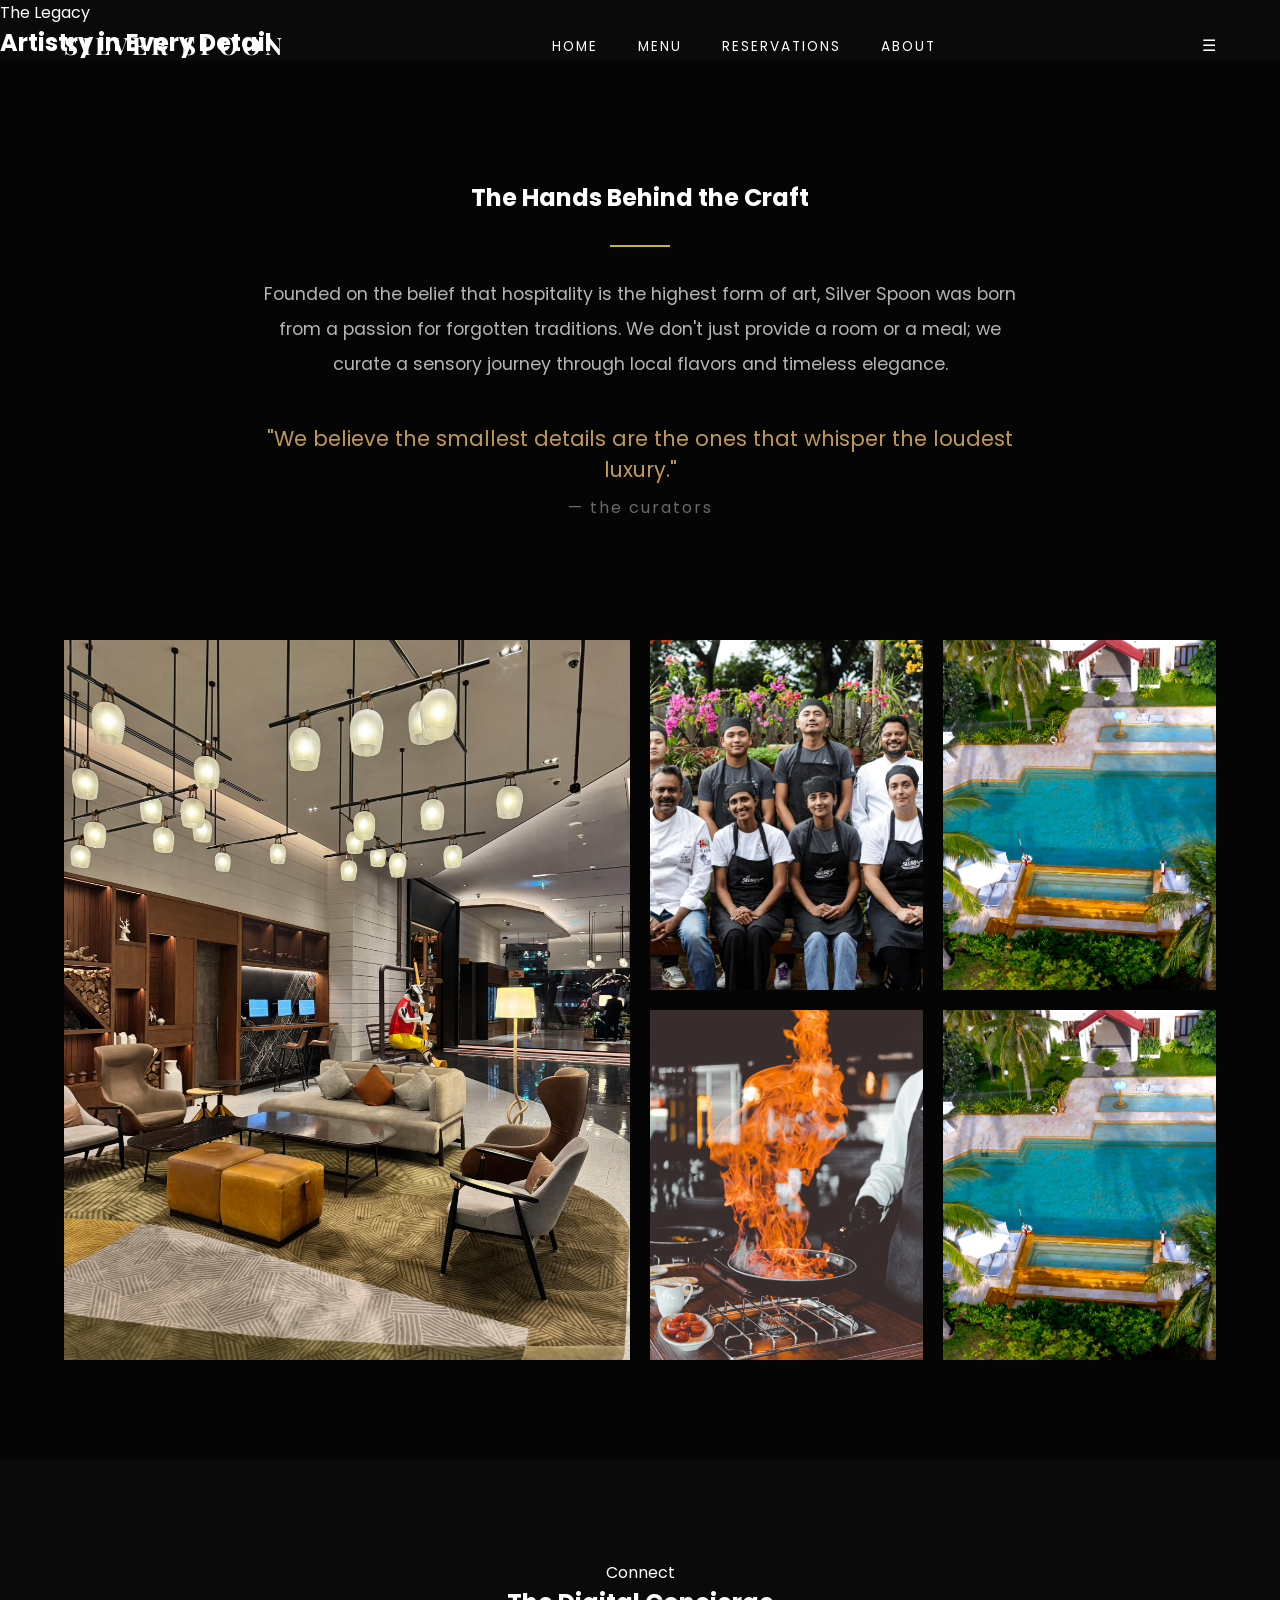
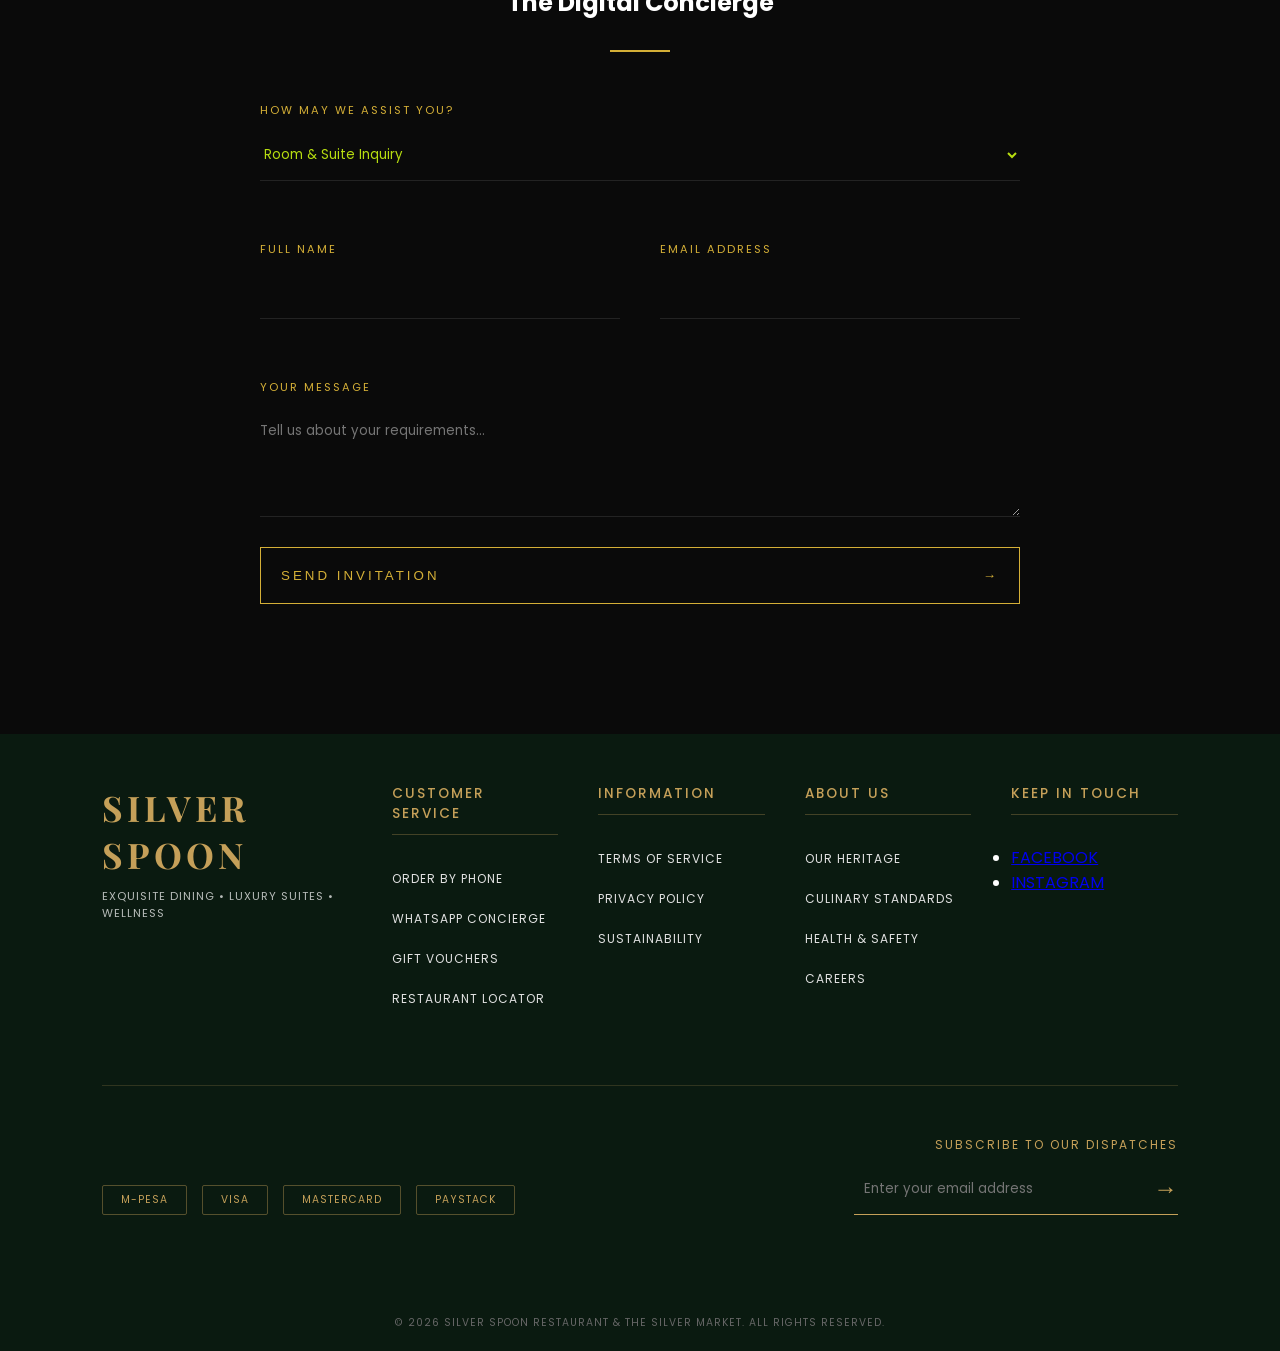
==== about.html @ 0d9676a4 "addition on about page" ====
<!DOCTYPE html>
<html lang="en">
<head>
    <meta charset="UTF-8">
    <meta name="viewport" content="width=device-width, initial-scale=1.0">
    <title>Silver Spoon | Fine Dining</title>
    <link href="https://fonts.googleapis.com/css2?family=Playfair+Display:ital,wght@0,400;0,700;1,400&family=Poppins:wght@300;400;500&display=swap" rel="stylesheet">
    <link rel="stylesheet" href="about.css">
</head>
<body>

    <nav class="navbar">
        <div class="logo">SILVER SPOON</div>
        <ul class="nav-links" id="navLinks">
            <li><a href="index.html">Home</a></li>
            <li><a href="menu.html">Menu</a></li>
            <li><a href="reservation.html">Reservations</a></li>
            <li><a href="about.html">About</a></li>
        </ul>
        <div class="menu-toggle" id="menuToggle">☰</div>
    </nav>
    
            <section class="about-hero">
    <div class="hero-overlay"></div>
    <div class="hero-content">
        <span class="eyebrow reveal">The Legacy</span>
        <h1 class="reveal">Artistry in <span class="gold-text">Every Detail</span></h1>
    </div>
</section>

<section class="story-centered reveal">
    <div class="container-small text-centered">
        <h2 class="serif-text">The Hands Behind the Craft</h2>
        <div class="gold-divider-centered"></div>
        <p class="description">Founded on the belief that hospitality is the highest form of art, Silver Spoon was born from a passion for forgotten traditions. We don't just provide a room or a meal; we curate a sensory journey through local flavors and timeless elegance.</p>
        <p class="image-quote italic">"We believe the smallest details are the ones that whisper the loudest luxury."</p>
        <p class="signature">— The Curators</p>
    </div>
</section>

<section class="mosaic-section reveal">
    <div class="mosaic-grid">
        <div class="mosaic-item large">
            <img src="img/new/lobby.jpg" alt="Culinary Team">
            <div class="item-caption"><span>Our Culinary Brigade</span></div>
        </div>
        <div class="mosaic-item">
            <img src="img/new/culnary.jpg" alt="The Lobby">
            <div class="item-caption"><span>The Grand Hall</span></div>
        </div>
        <div class="mosaic-item">
            <img src="img/new/swim.jpg" alt="Plating Art">
            <div class="item-caption"><span>Culinary Precision</span></div>
        </div>
        <div class="mosaic-item">
            <img src="img/bgg.jpg" alt="Spa Team">
            <div class="item-caption"><span>Wellness Curators</span></div>
        </div>
          <div class="mosaic-item">
            <img src="img/new/swim.jpg" alt="Plating Art">
            <div class="item-caption"><span>Culinary Precision</span></div>
        </div>
    </div>
</section>

<section class="contact-section reveal">
    <div class="form-wrapper">
        <div class="form-header text-centered">
            <span class="eyebrow">Connect</span>
            <h2 class="serif-text">The Digital Concierge</h2>
            <div class="gold-divider-centered"></div>
        </div>

        <form id="luxury-contact-form">
            <div class="input-row">
                <div class="input-group">
                    <label>How may we assist you?</label>
                    <select>
                        <option>Room & Suite Inquiry</option>
                        <option>Private Dining Request</option>
                        <option>Event Planning</option>
                    </select>
                </div>
            </div>
            <div class="input-row">
                <div class="input-group">
                    <label>Full Name</label>
                    <input type="text" placeholder="" required>
                </div>
                <div class="input-group">
                    <label>Email Address</label>
                    <input type="email" placeholder="" required>
                </div>
            </div>
            <div class="input-group">
                <label>Your Message</label>
                <textarea rows="4" placeholder="Tell us about your requirements..."></textarea>
            </div>
            <button type="submit" class="submit-btn gold-bg">
                <span>Send Invitation</span>
                <span class="arrow">→</span>
            </button>
        </form>
    </div>
</section>
        
    
    
    <div class="footer">
        <footer class="luxury-footer">
    <div class="footer-top">
        <div class="footer-col brand-col">
            <h2 class="footer-logo">SILVER SPOON</h2>
            <p class="footer-tagline">Exquisite Dining • Luxury Suites • Wellness</p>
        </div>

        <div class="footer-col">
            <h3>CUSTOMER SERVICE</h3>
            <ul class="footer-links">
                <li><a href="#">Order by Phone</a></li>
                <li><a href="#">WhatsApp Concierge</a></li>
                <li><a href="#">Gift Vouchers</a></li>
                <li><a href="#">Restaurant Locator</a></li>
            </ul>
        </div>

        <div class="footer-col">
            <h3>INFORMATION</h3>
            <ul class="footer-links">
                <li><a href="#">Terms of Service</a></li>
                <li><a href="#">Privacy Policy</a></li>
                <li><a href="#">Sustainability</a></li>
            </ul>
        </div>

        <div class="footer-col">
            <h3>ABOUT US</h3>
            <ul class="footer-links">
                <li><a href="#">Our Heritage</a></li>
                <li><a href="#">Culinary Standards</a></li>
                <li><a href="#">Health & Safety</a></li>
                <li><a href="#">Careers</a></li>
            </ul>
        </div>

        <div class="footer-col">
            <h3>KEEP IN TOUCH</h3>
            <ul class="footer-socials">
                <li><a href="#"><i class="fab fa-facebook"></i> FACEBOOK</a></li>
                <li><a href="#"><i class="fab fa-instagram"></i> INSTAGRAM</a></li>
            </ul>
        </div>
    </div>

    <div class="footer-middle">
        <div class="payment-methods">
            <span class="pay-icon">M-PESA</span>
            <span class="pay-icon">VISA</span>
            <span class="pay-icon">MASTERCARD</span>
            <span class="pay-icon">PAYSTACK</span>
        </div>

        <div class="newsletter-box">
            <label>SUBSCRIBE TO OUR DISPATCHES</label>
            <form id="footer-subscribe">
                <input type="email" placeholder="Enter your email address" required>
                <button type="submit">→</button>
            </form>
        </div>
    </div>

    <div class="footer-bottom">
        <p>© 2026 SILVER SPOON RESTAURANT & THE SILVER MARKET. ALL RIGHTS RESERVED.</p>
    </div>
</footer>

    </div>

    <script src="about.js"></script>
</body>
</html>
---- about.css ----
:root {
    --gold: #d4af37;
    --dark: #0a0a0a;
    --white: #ffffff;
    --serif: 'Playfair Display', serif;
    --sans: 'Poppins', sans-serif;
}

* {
    margin: 0;
    padding: 0;
    box-sizing: border-box;
}

body {
    background-color: var(--dark);
    color: var(--white);
    font-family: var(--sans);
    overflow-x: hidden;
}

/* NAVBAR */
.navbar {
    position: fixed;
    top: 0;
    width: 100%;
    height: 90px;
    display: flex;
    justify-content: space-between;
    align-items: center;
    padding: 0 5%;
    z-index: 1000;
    transition: 0.5s;
}

.logo {
    font-family: var(--serif);
    font-size: 1.5rem;
    letter-spacing: 4px;
    font-weight: 700;
}

.nav-links {
    display: flex;
    list-style: none;
    gap: 40px;
}

.nav-links a {
    text-decoration: none;
    color: var(--white);
    font-size: 0.85rem;
    letter-spacing: 2px;
    text-transform: uppercase;
    transition: 0.3s;
}

.nav-links a:hover { color: var(--gold); }

/* --- LAYOUT UTILITIES --- */
.container-small {
     max-width: 800px;
      margin: 0 auto; 
      padding: 0 20px; }
.text-centered { 
    text-align: center; 
}
.gold-divider-centered {
     width: 60px;
      height: 2px;
       background: var(--gold); 
       margin: 30px auto; 
    }

/* --- STORY SECTION --- */
.story-centered {
     padding: 120px 0;
      background: #050505;
     }
.description { 
    color: rgba(255,255,255,0.7);
     line-height: 2;
      margin-bottom: 40px;
       font-size: 1.1rem; 
    }
.image-quote {
     color: #c09a53;
      font-size: 1.3rem;
       margin-bottom: 10px;
     }
.signature {
     color: rgba(255,255,255,0.4); 
     text-transform: lowercase;
      letter-spacing: 2px; 
    }

/* --- MOSAIC GRID --- */
.mosaic-section { 
    padding: 0 5% 100px;
     background: #050505; 
    }
.mosaic-grid { 
    display: grid; 
    grid-template-columns: repeat(4, 1fr); 
    grid-template-rows: repeat(2, 350px); 
    gap: 20px; 
}
.mosaic-item {
     position: relative; 
     overflow: hidden;
     }
.mosaic-item img {
    
    width: 100%;
     height: 100%; 
     object-fit: cover;
      transition: 0.8s ease;
     }
.mosaic-item.large { 
    grid-column: span 2;
     grid-row: span 2; 
    }
.mosaic-item:hover img { 
    transform: scale(1.05);
 }

.item-caption { 
    position: absolute; 
    bottom: 0;
     left: 0;
      width: 100%; 
      padding: 20px;
    background: linear-gradient(transparent, rgba(0,0,0,0.7));
    color: white;
     font-size: 0.8rem; 
     letter-spacing: 2px;
      text-transform: uppercase;
    opacity: 0; 
    transition: 0.5s;
}
.mosaic-item:hover .item-caption { opacity: 1; }

/* --- LUXURY FORM --- */
.contact-section { 
    padding: 100px 0; 
    background: #0a0a0a; 
}
.form-wrapper {
     max-width: 800px;
      margin: 0 auto;
       padding: 0 20px; 
    }

#luxury-contact-form {
     margin-top: 50px; 
    }
.input-row {
     display: flex;
      gap: 40px; 
      margin-bottom: 30px;
     }
.input-group {
     flex: 1; 
     display: flex; 
     flex-direction: column;
      margin-bottom: 30px;
     }

.input-group label { 
    color: var(--gold);
     font-size: 0.7rem; 
     text-transform: uppercase; 
    letter-spacing: 2px;
     margin-bottom: 10px; 
}

.input-group input, .input-group select, .input-group textarea {
    background: transparent;
     border: none;
      border-bottom: 1px solid rgba(255,255,255,0.1);
    padding: 15px 0;
     color: rgb(183, 221, 16); 
     font-family: inherit; transition: 0.3s;
}

.input-group input:focus, .input-group textarea:focus { 
    outline: none;
     border-bottom-color: var(--gold); 
}

.submit-btn {
    width: 100%;
     padding: 20px;
      border: 1px solid var(--gold);
    background: transparent;
     color: var(--gold);
      cursor: pointer;
    display: flex;
     justify-content: space-between;
     align-items: center;
    text-transform: uppercase;
     letter-spacing: 3px;
      transition: 0.4s;
}
.submit-btn:hover {
     background: var(--gold);
     color: black; }

/* --- MOBILE RESPONSIVENESS --- */
@media (max-width: 768px) {
    .mosaic-grid { grid-template-columns: 1fr; grid-template-rows: auto; }
    .mosaic-item.large { grid-column: span 1; grid-row: span 1; }
    .mosaic-item { height: 300px; }
    .input-row { flex-direction: column; gap: 0; }
}
/* FOOTER STYLES */ */
.luxury-footer {
    background-color: #0a1a10; 
    color: #ffffff;
    padding: 100px 8% 40px;
    font-family: 'Poppins', sans-serif;
}

.footer-top {
    display: grid;
    grid-template-columns: 1.5fr 1fr 1fr 1fr 1fr;
    gap: 40px;
    padding-bottom: 60px;
    border-bottom: 1px solid rgba(197, 160, 89, 0.2); 
}

.footer-logo {
    font-family: 'Playfair Display', serif;
    font-size: 2.2rem;
    color: #c5a059; /* Gold */
    letter-spacing: 4px;
    margin-bottom: 10px;
}

.footer-tagline {
    font-size: 0.7rem;
    letter-spacing: 1px;
    opacity: 0.7;
    text-transform: uppercase;
}

.footer-col h3 {
    font-size: 0.85rem;
    letter-spacing: 2px;
    margin-bottom: 30px;
    color: #c5a059;
    font-weight: 500;
    border-bottom: 1px solid rgba(197, 160, 89, 0.3);
    padding-bottom: 10px;
}

.footer-links {
    list-style: none;
    padding: 0;
}

.footer-links li {
    margin-bottom: 15px;
}

.footer-links a {
    text-decoration: none;
    color: #e0e0e0;
    font-size: 0.75rem;
    text-transform: uppercase;
    letter-spacing: 1px;
    transition: 0.3s;
}

.footer-links a:hover {
    color: #c5a059;
    padding-left: 5px;
}

/* MIDDLE ROW: PAYMENTS & NEWSLETTER */
.footer-middle {
    display: flex;
    justify-content: space-between;
    align-items: flex-end;
    padding: 50px 0;
    flex-wrap: wrap;
    gap: 40px;
}

.payment-methods {
    display: flex;
    gap: 15px;
}

.pay-icon {
    border: 1px solid rgba(197, 160, 89, 0.4);
    padding: 6px 18px;
    font-size: 0.65rem;
    border-radius: 2px;
    color: #c5a059;
    letter-spacing: 1px;
}

.newsletter-box label {
    display: block;
    font-size: 0.75rem;
    letter-spacing: 2px;
    margin-bottom: 15px;
    text-align: right;
    color: #c5a059;
}

#footer-subscribe {
    display: flex;
    border-bottom: 1px solid #c5a059;
    padding-bottom: 5px;
}

#footer-subscribe input {
    background: transparent;
    border: none;
    color: white;
    padding: 10px;
    width: 300px;
    outline: none;
    font-family: 'Poppins', sans-serif;
}

#footer-subscribe button {
    background: transparent;
    color: #c5a059;
    border: none;
    font-size: 1.5rem;
    cursor: pointer;
    transition: 0.3s;
}

#footer-subscribe button:hover {
    transform: translateX(10px);
}

.footer-bottom {
    text-align: center;
    margin-top: 50px;
    font-size: 0.65rem;
    color: #666;
    letter-spacing: 1px;
}


.footer{
    background:#0a1a10;
    margin-top: 30px;
    padding: 50px 8% 20px;
}
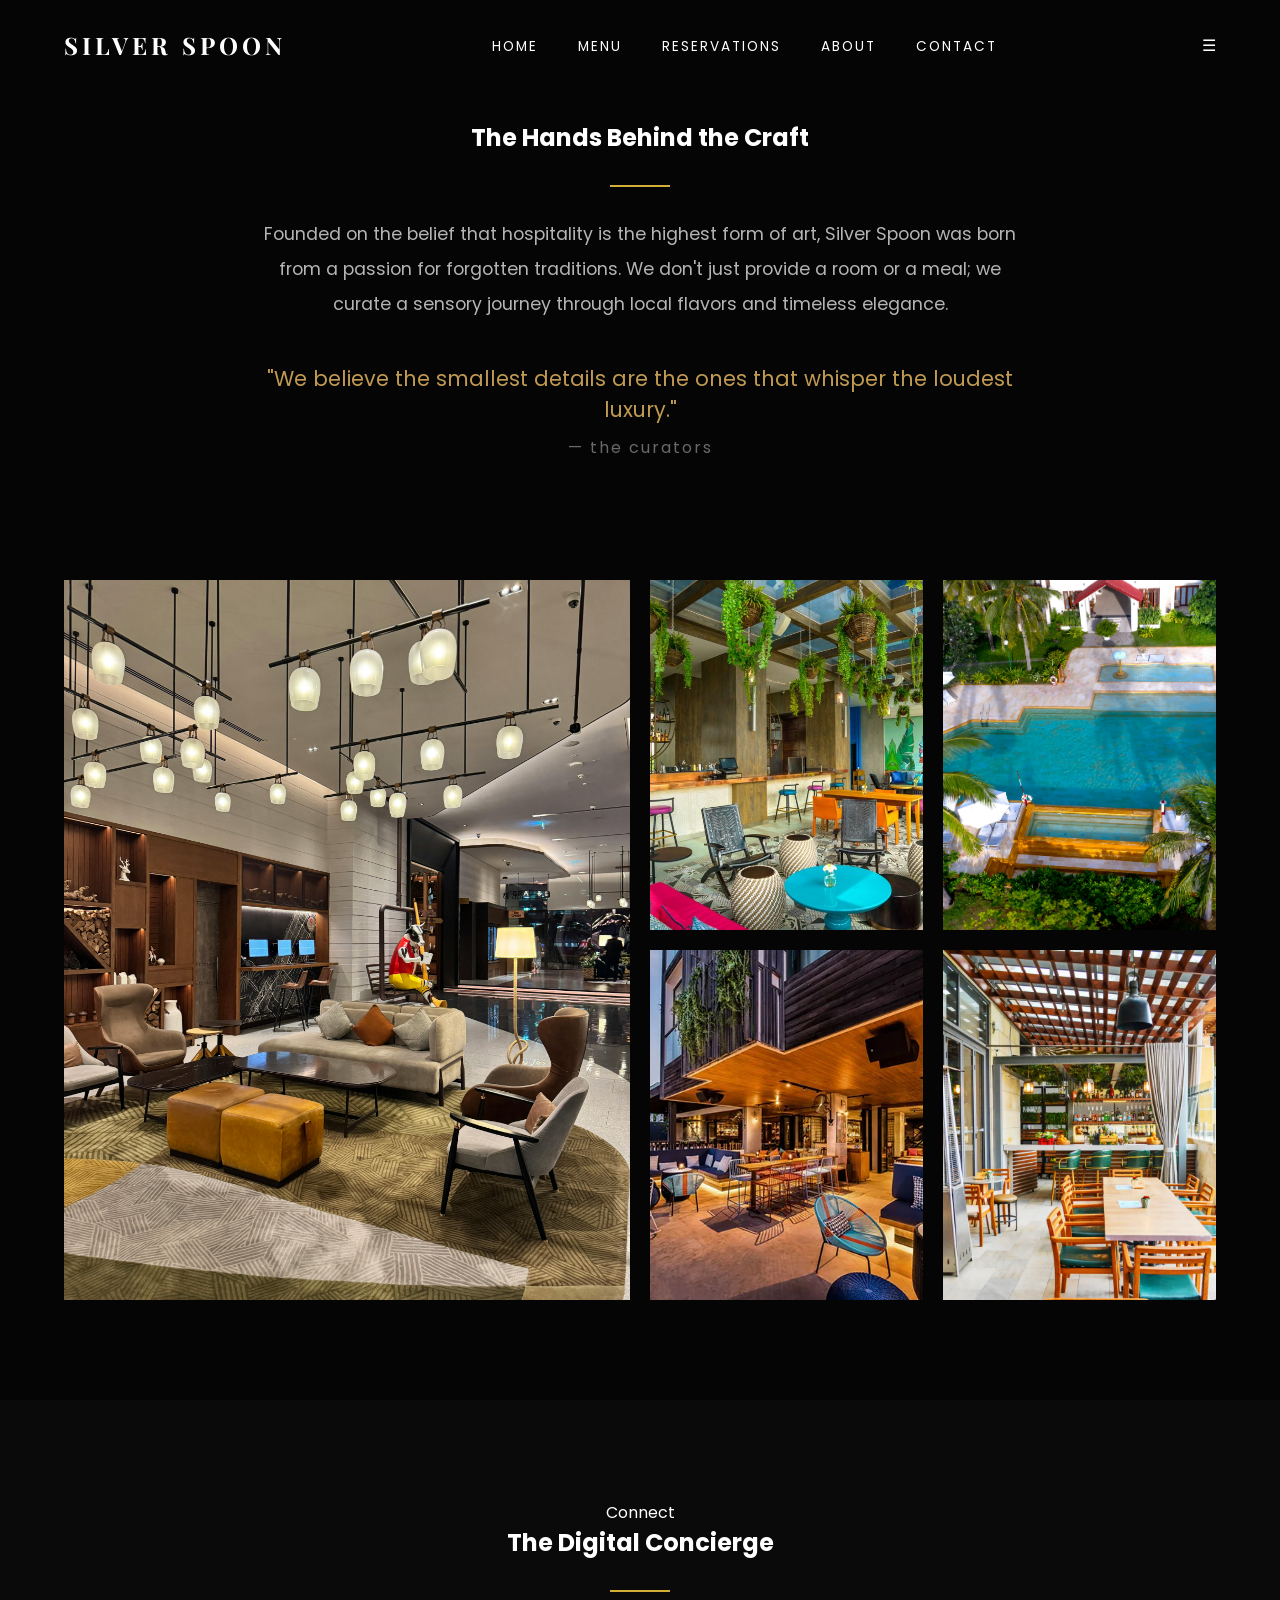
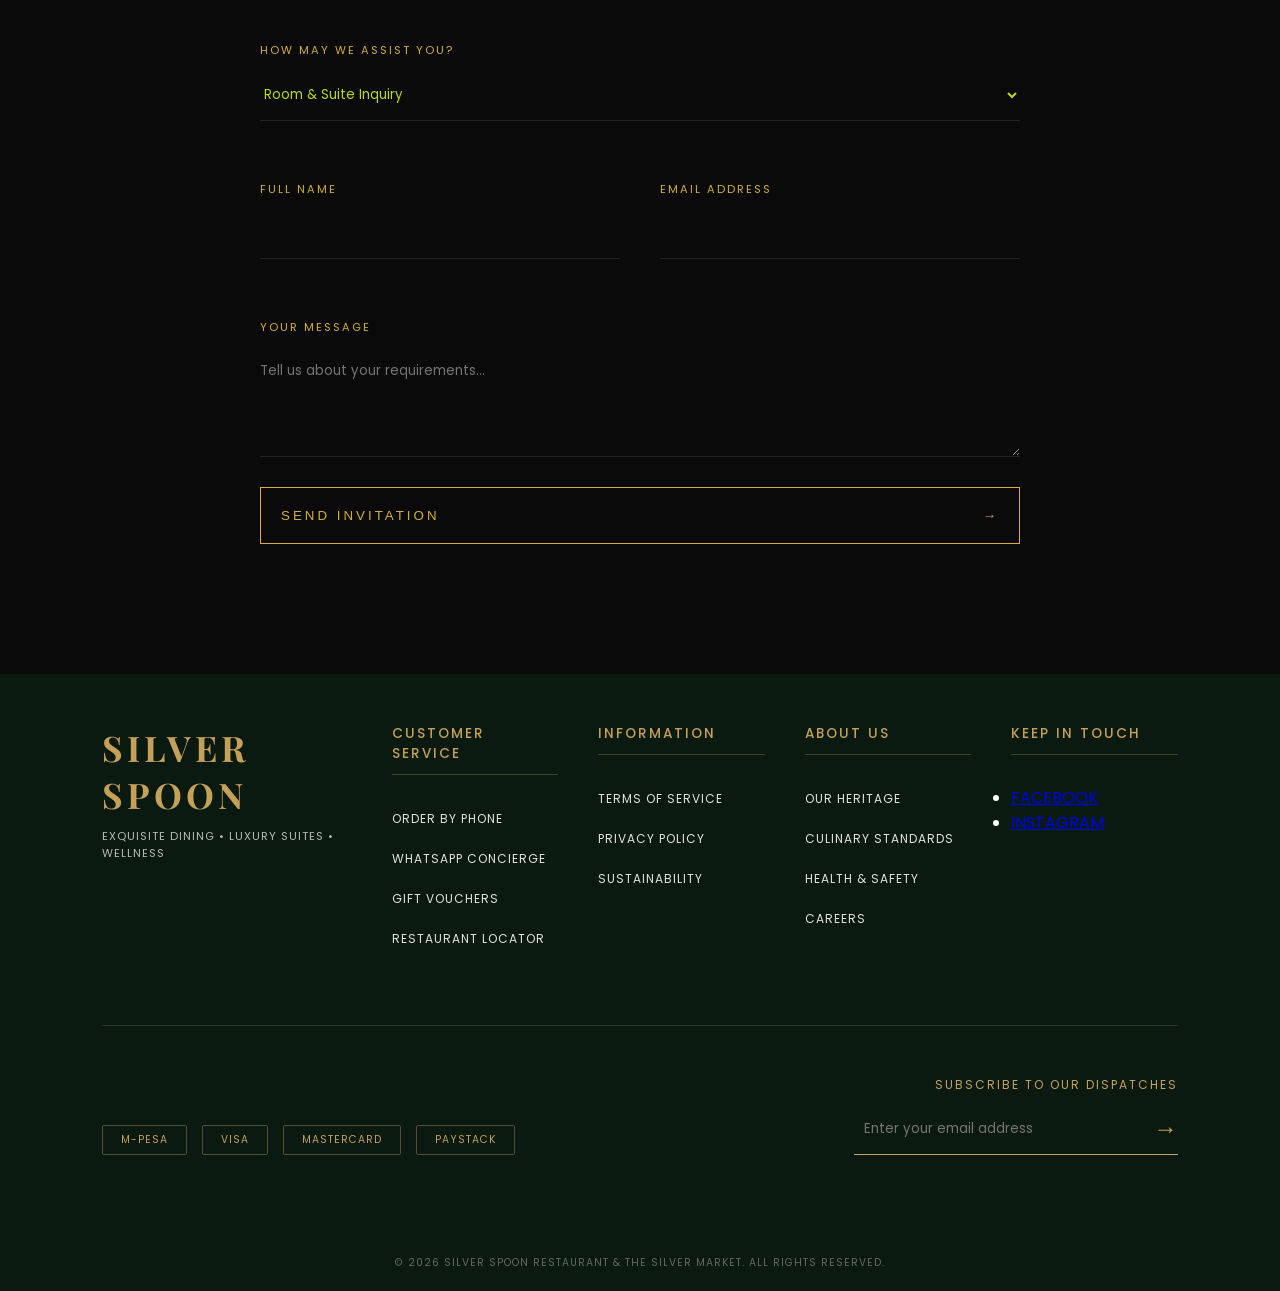
==== commit b005bc27: "added contacts" ====
--- a/about.html
+++ b/about.html
@@ -16,16 +16,14 @@
             <li><a href="menu.html">Menu</a></li>
             <li><a href="reservation.html">Reservations</a></li>
             <li><a href="about.html">About</a></li>
+            <li><a href="contact.html">Contact</a></li>
         </ul>
         <div class="menu-toggle" id="menuToggle">☰</div>
     </nav>
     
             <section class="about-hero">
     <div class="hero-overlay"></div>
-    <div class="hero-content">
-        <span class="eyebrow reveal">The Legacy</span>
-        <h1 class="reveal">Artistry in <span class="gold-text">Every Detail</span></h1>
-    </div>
+   
 </section>
 
 <section class="story-centered reveal">
@@ -45,7 +43,7 @@
             <div class="item-caption"><span>Our Culinary Brigade</span></div>
         </div>
         <div class="mosaic-item">
-            <img src="img/new/culnary.jpg" alt="The Lobby">
+            <img src="img/new/resto2.jpg" alt="The Lobby">
             <div class="item-caption"><span>The Grand Hall</span></div>
         </div>
         <div class="mosaic-item">
@@ -53,11 +51,11 @@
             <div class="item-caption"><span>Culinary Precision</span></div>
         </div>
         <div class="mosaic-item">
-            <img src="img/bgg.jpg" alt="Spa Team">
+            <img src="img/new/restt.webp" alt="Spa Team">
             <div class="item-caption"><span>Wellness Curators</span></div>
         </div>
           <div class="mosaic-item">
-            <img src="img/new/swim.jpg" alt="Plating Art">
+            <img src="img/new/resta.webp" alt="Plating Art">
             <div class="item-caption"><span>Culinary Precision</span></div>
         </div>
     </div>
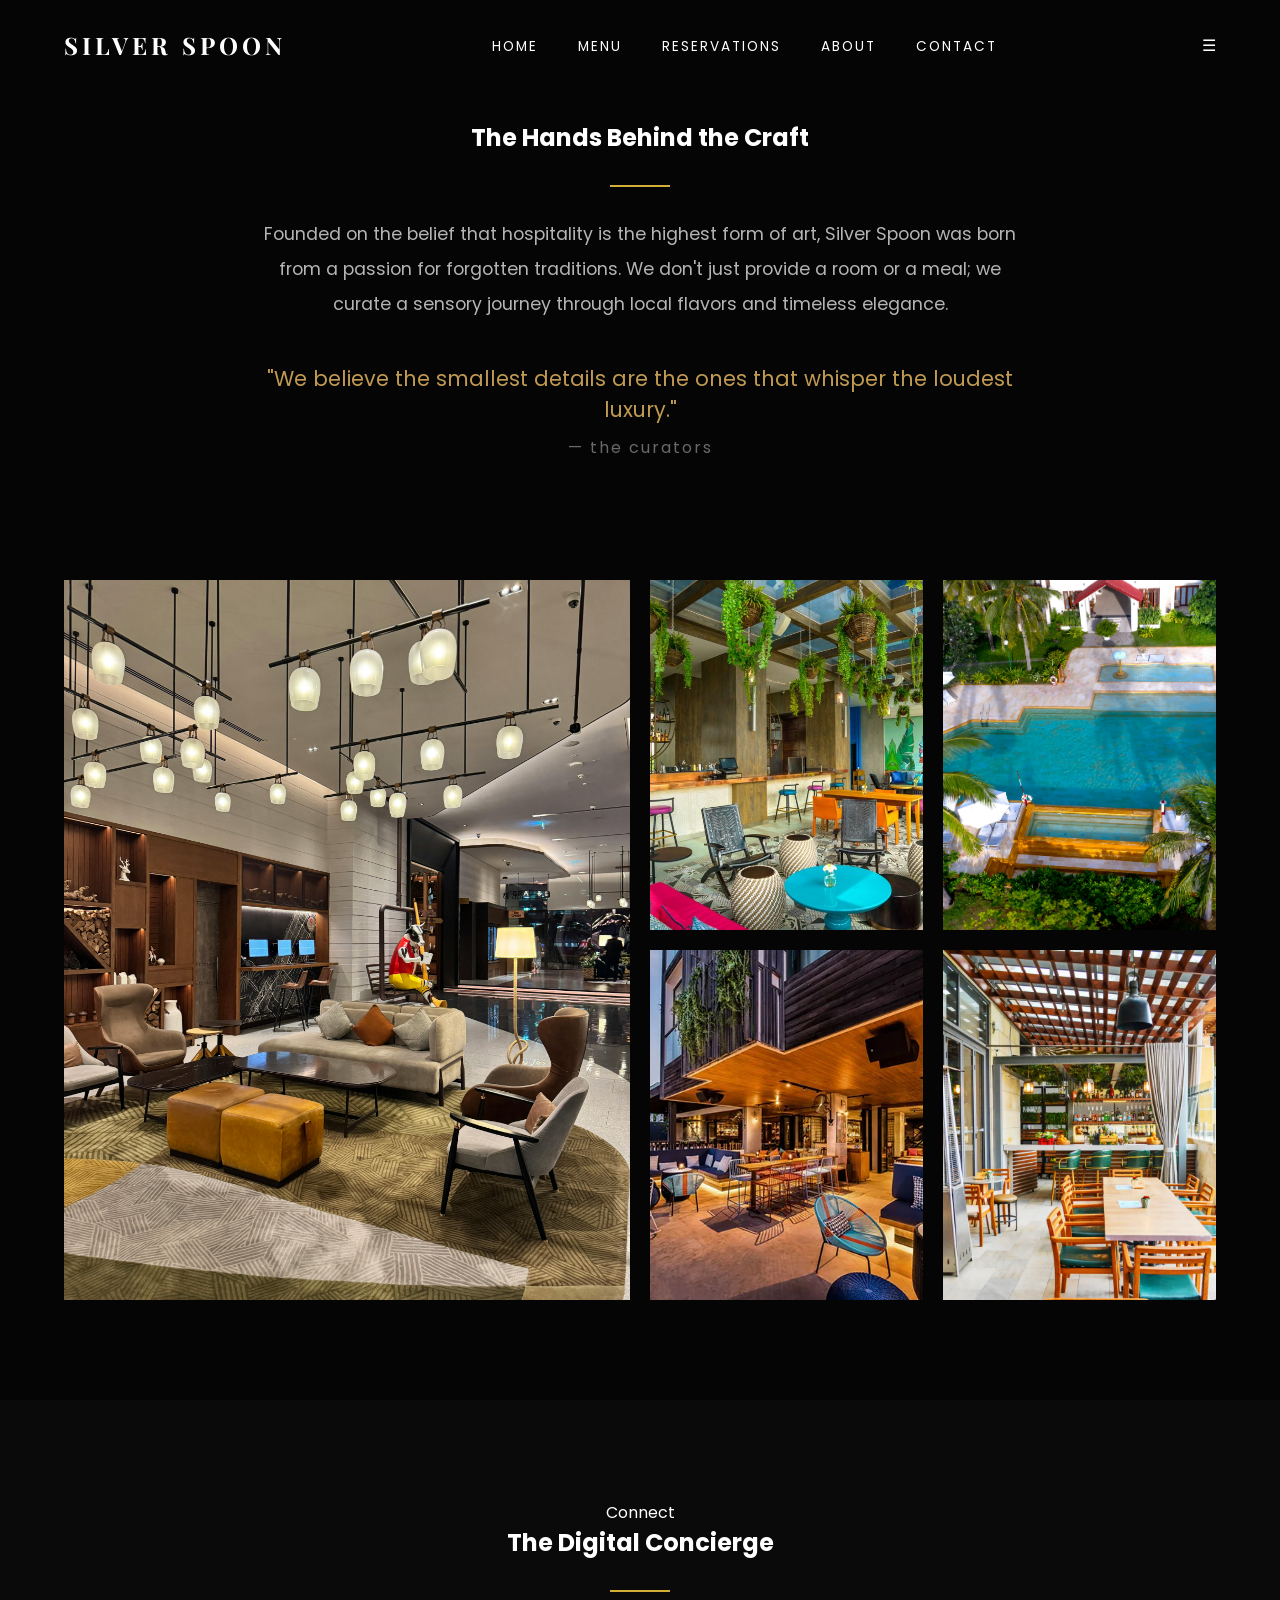
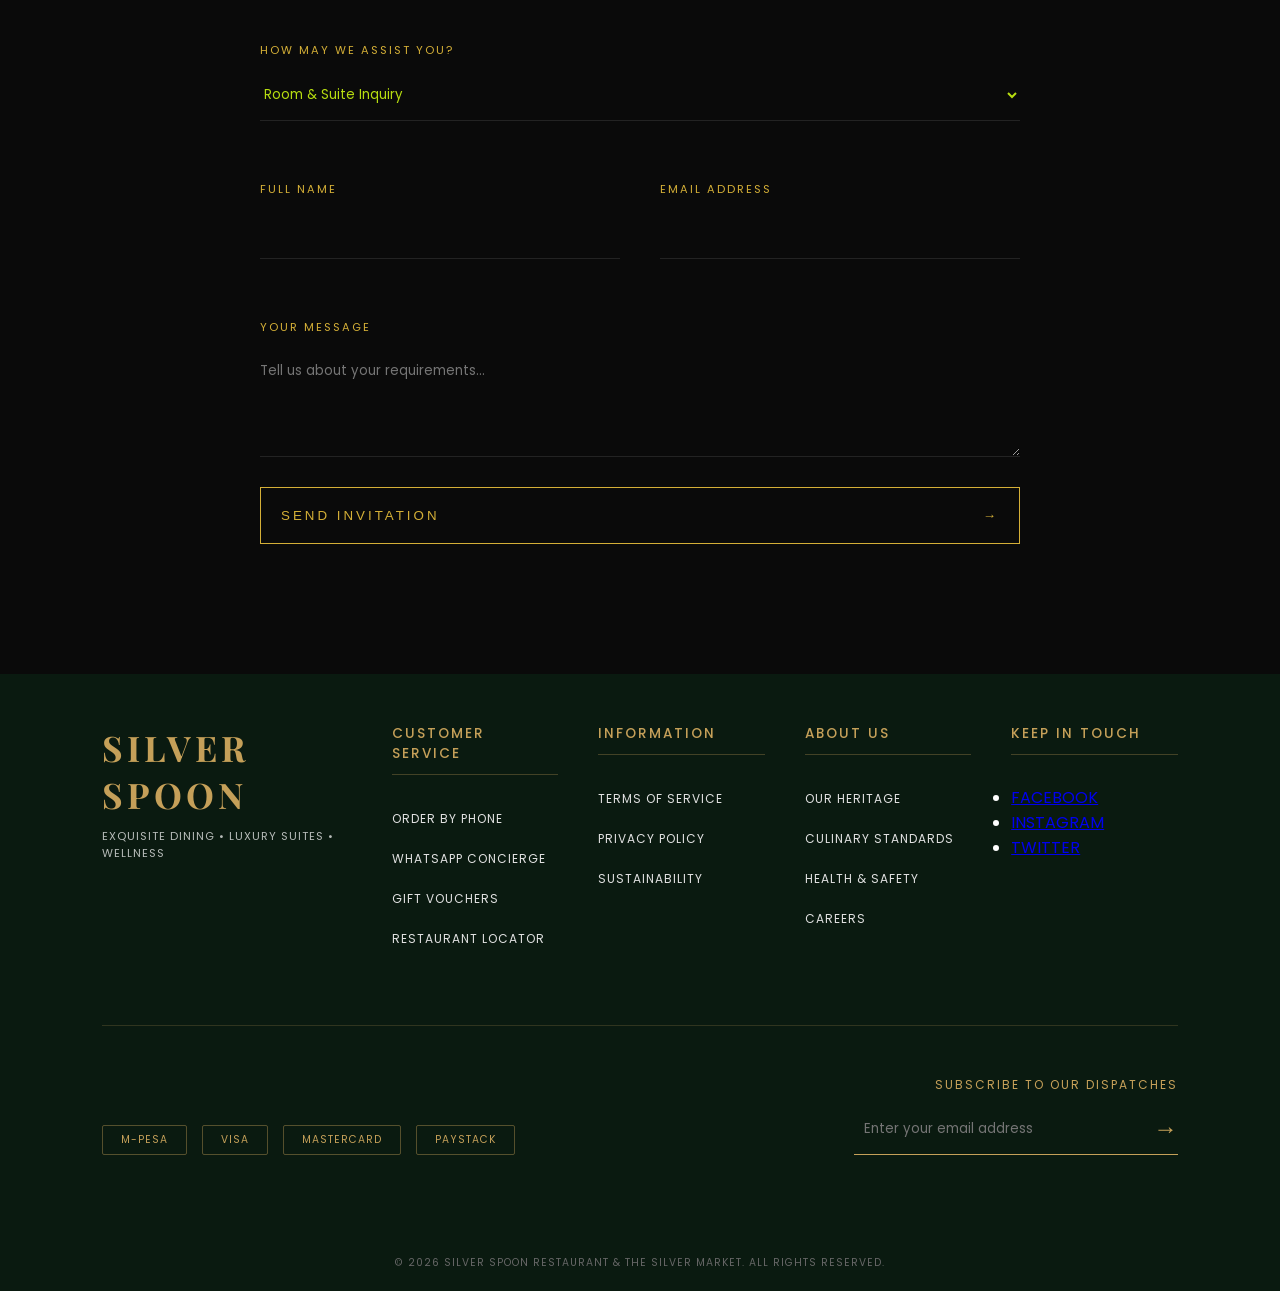
==== commit c43e8f83: "final" ====
--- a/about.html
+++ b/about.html
@@ -146,6 +146,7 @@
             <ul class="footer-socials">
                 <li><a href="#"><i class="fab fa-facebook"></i> FACEBOOK</a></li>
                 <li><a href="#"><i class="fab fa-instagram"></i> INSTAGRAM</a></li>
+                 <li><a href="#"><i class="fa-brands fa-twitter"></i> TWITTER</a></li>
             </ul>
         </div>
     </div>
